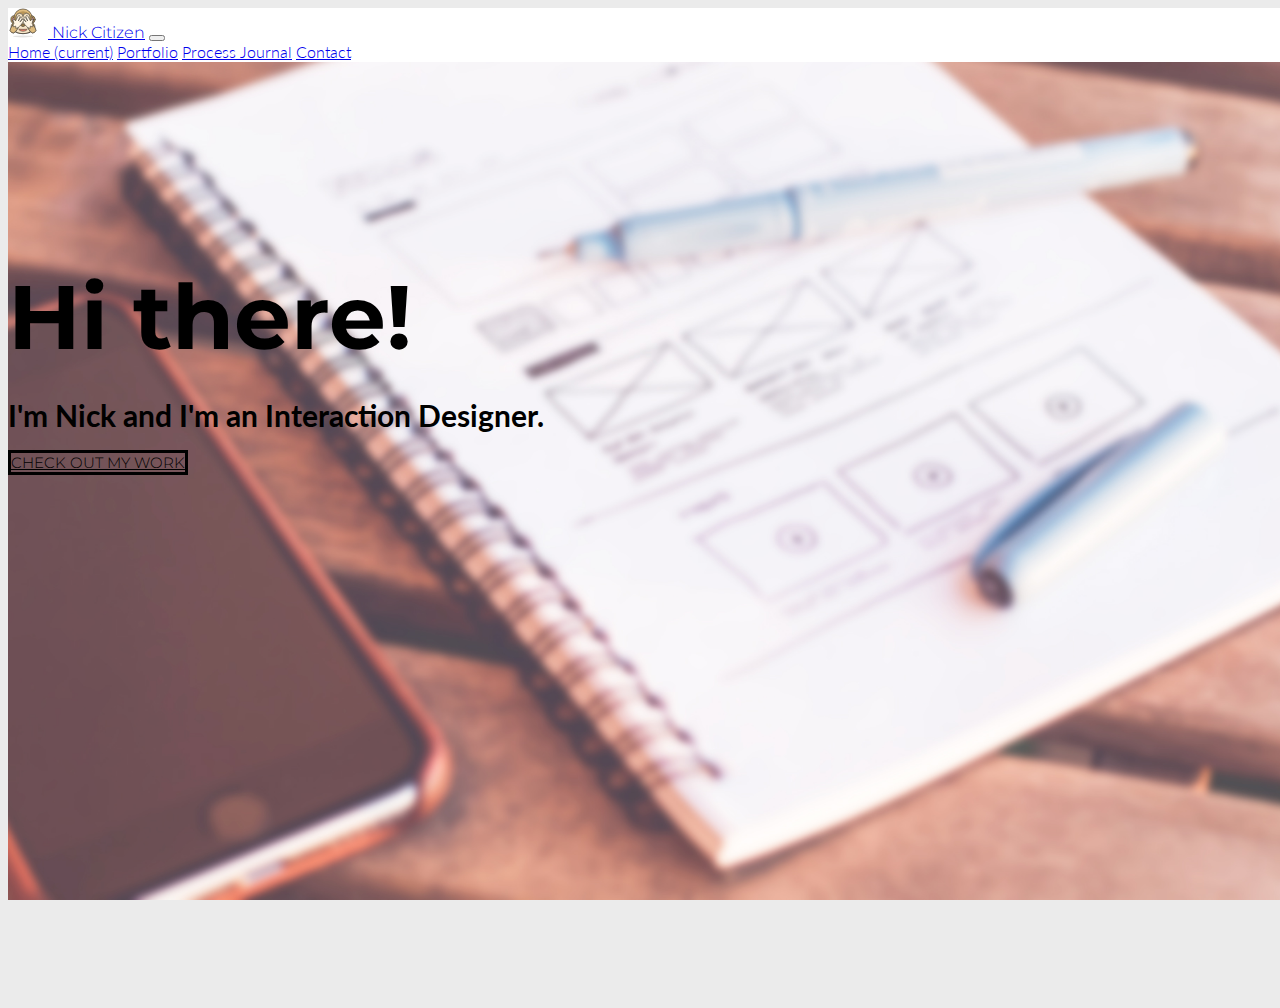
==== index.html @ 2cc954bd "intial commit" ====
<!doctype html>
<html lang="en">
  <head>
    <!-- Required meta tags -->
    <meta charset="utf-8">
    <meta name="viewport" content="width=device-width, initial-scale=1, shrink-to-fit=no">

    <!-- Bootstrap CSS -->
    <link rel="stylesheet" href="https://stackpath.bootstrapcdn.com/bootstrap/4.1.3/css/bootstrap.min.css" integrity="sha384-MCw98/SFnGE8fJT3GXwEOngsV7Zt27NXFoaoApmYm81iuXoPkFOJwJ8ERdknLPMO" crossorigin="anonymous">

    <!-- Grab Google Fonts -->
    <link href="https://fonts.googleapis.com/css?family=Lato:300,400|Montserrat" rel="stylesheet">

    <!-- Custom CSS File -->
    <link rel="stylesheet" href="./css/custom.css">

    <!-- Page Title -->
    <title>Nick Citizen | Awesome Interaction Designer</title>

    <!-- This is our Meta Description -->
    <meta name="description" content="What you write here will often show up in search results under the page title">

  </head>
  <body>
    <div class="full-page-bg">

      <!-- This is where our Navbar lives -->
      <nav class="navbar fixed-top navbar-expand-lg navbar-light">
        <div class="container">
          <a class="navbar-brand" href="#"><img src="./img/common/if_105-see-no-evil-monkey_3099447.svg" width="30" height="30" class="d-inline-block align-top nav-bar-img" alt=""> Nick Citizen</a>
          <button class="navbar-toggler" type="button" data-toggle="collapse" data-target="#navbarNavAltMarkup" aria-controls="navbarNavAltMarkup" aria-expanded="false" aria-label="Toggle navigation">
            <span class="navbar-toggler-icon"></span>
          </button>
          <div class="collapse navbar-collapse" id="navbarNavAltMarkup">
            <div class="navbar-nav ml-auto">
              <a class="nav-item nav-link active" href="./index.html">Home <span class="sr-only">(current)</span></a> <!-- Put the class 'active' on the link of the page you are on -->
              <a class="nav-item nav-link" href="./portfolio.html">Portfolio</a>
              <a class="nav-item nav-link" href="./process-journal.html">Process Journal</a>
              <a class="nav-item nav-link" href="contact.html">Contact</a>
            </div>
          </div>
        </div>  
      </nav> 
      <!-- Navbar End -->

      <div class="container bg-transparent">
          <div class="row align-items-center h-100">
              <div class="col-10 mx-auto">
                  <div class="card h-100 welcome-message">
                      <div>
                         <h1 class="welcome-special">Hi there!</h1>
                         <h2 class="welcome-special-sub">I'm Nick and I'm an Interaction Designer.</h2>
                      </div>
                      <div class="welcome-button-container">
                        <a href="./portfolio.html" class="btn btn-primary btn-lg welcome-button" role="button" aria-pressed="true">Check out my work</a>
                      </div>
                  </div>
              </div>
          </div>
      </div>




      <!-- Optional JavaScript -->
      <!-- jQuery first, then Popper.js, then Bootstrap JS -->
      <script src="https://code.jquery.com/jquery-3.3.1.slim.min.js" integrity="sha384-q8i/X+965DzO0rT7abK41JStQIAqVgRVzpbzo5smXKp4YfRvH+8abtTE1Pi6jizo" crossorigin="anonymous"></script>
      <script src="https://cdnjs.cloudflare.com/ajax/libs/popper.js/1.14.3/umd/popper.min.js" integrity="sha384-ZMP7rVo3mIykV+2+9J3UJ46jBk0WLaUAdn689aCwoqbBJiSnjAK/l8WvCWPIPm49" crossorigin="anonymous"></script>
      <script src="https://stackpath.bootstrapcdn.com/bootstrap/4.1.3/js/bootstrap.min.js" integrity="sha384-ChfqqxuZUCnJSK3+MXmPNIyE6ZbWh2IMqE241rYiqJxyMiZ6OW/JmZQ5stwEULTy" crossorigin="anonymous"></script>
    </div>
  </body>
</html>
---- css/custom.css ----
/*This Custom CSS file has not been structured in any particular order. 

Modify this file to your hearts content and make your website look awesome!*/


body{
	background-color: #ebebeb;
	padding-top: 80px;
}

/*Home*/
.full-page-bg {
  position: absolute;
  margin-top: -80px;
  padding-bottom: 100px;
  width:100%;
  min-height: 100vh;
  background: url('../img/common/homepage_bg.jpg') no-repeat center center fixed;
  -webkit-background-size: cover;
  -moz-background-size: cover;
  background-size: cover;
  -o-background-size: cover;
}

/*Cards*/
.card{border: none; background-color: transparent;}

/*Navbar Rules*/
img.nav-bar-img{
	margin-right: 10px;
}

.navbar{
	background-color: #fff;

}

a.navbar-brand{
	font-family:'Montserrat', Sans-Serif;
	font-size: 
}

/*Floating Nav*/
.floating-nav{
	position: fixed;
	margin-top: 50px;
	border-left: 1px solid #727272;
}

	a.float-nav-link{
		font-family: 'Lato', Sans-Serif;
		color: #595959;
		font-size: 14px;
		font-weight: 600;
		text-align: left;
	}

/*Image Rules*/
img{
	border-radius: 5px 5px 5px 5px;
	-moz-border-radius: 5px 5px 5px 5px;
	-webkit-border-radius: 5px 5px 5px 5px;
	border: 0px solid #000000;
}

/*Font Override Rules*/
h1, h2, h3, h4, h5, h6 {
	font-family:'Montserrat', Sans-Serif;
	margin-bottom: 20px;
}
	h1.welcome-special{
		font-size: 90px;
	}

	h2.welcome-special-sub{
		font-family: 'Lato', Sans-Serif;
		font-size: 30px;
	}

	h3{
		text-transform: uppercase;
		color: #a49727;
		letter-spacing: -0.5px;
	}

p, li, span, a {
	font-family: 'Lato', Sans-Serif;
	text-align: justify;
	font-weight: 300;
}

	p{
		color: #494949;
		line-height: 30px;
		margin-bottom: 25px;
	}

span.img-caption{
	display: block;
	font-size: 12px;
	font-weight: 500;
	padding: 10px 0px 10px 0px;
}

/*Container/class etc Override Rules*/
.welcome-message{
	margin-top: 200px;
}

.welcome-button-container{
	margin-top: 20px;
}

.welcome-button{
	background-color: transparent;
	border-radius: 0px 0px 0px 0px;
	border: 3px solid #000;
	font-family:'Montserrat', Sans-Serif;
	font-size: 15px;
	color: #000;
	text-transform: uppercase;
}

.welcome-button:hover{
	background-color: #000;
	border-color: #000;
}

.master-heading{
	padding-top: 50px;	
}

.section-heading{
	padding-top: 100px;	
}

.slide-show{
	padding: 30px 0px 50px 0px;
}

/*Footer*/
.footer{
	margin-top: 50px;
	padding-top: 30px;
	width: 100%;
	min-height: 100px;
	background-color: #989898;
	border-top: 1px solid #727272;
}
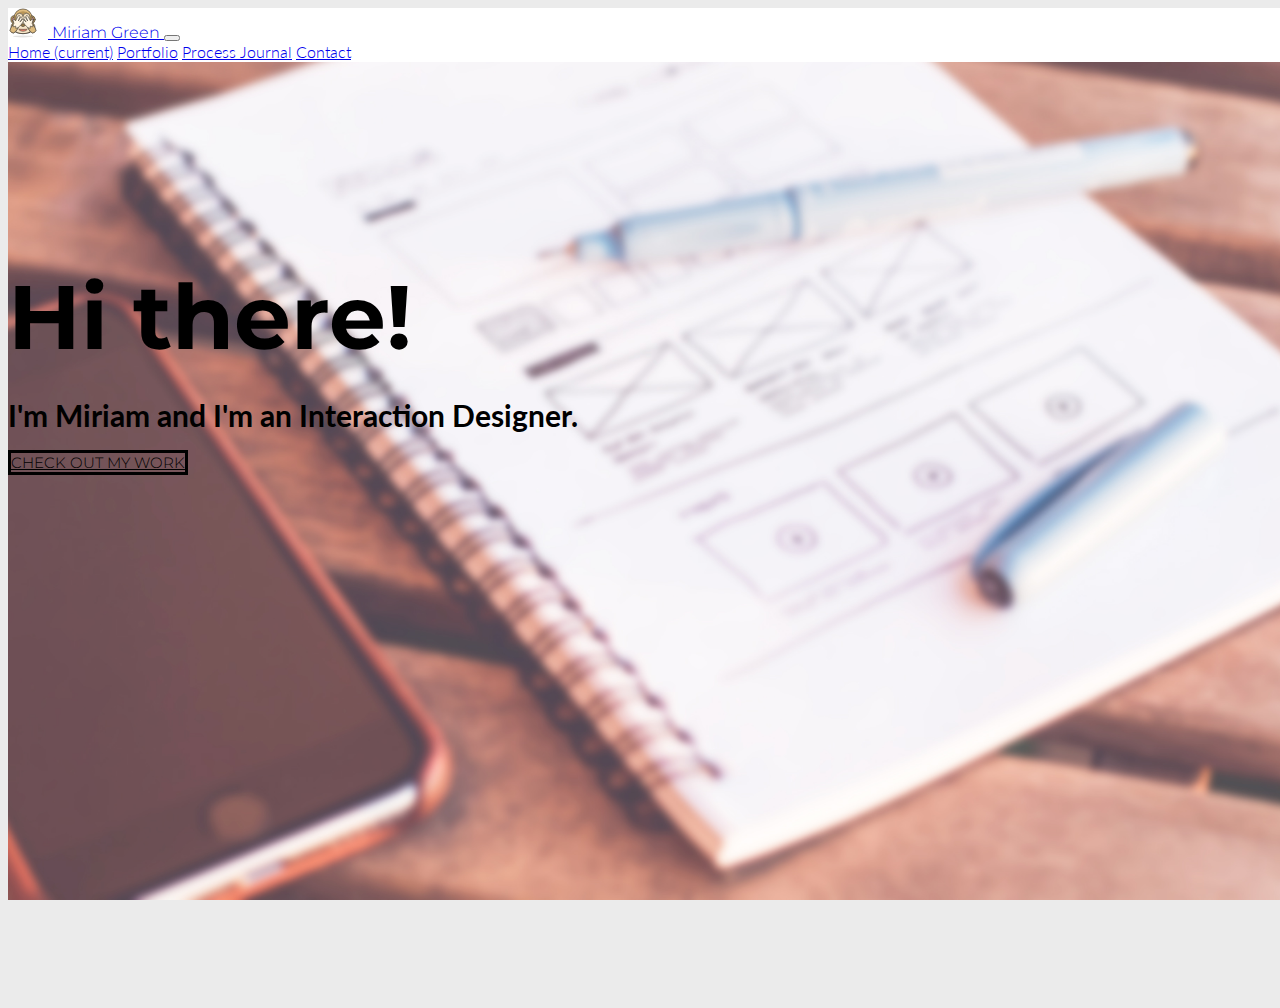
==== commit 071587b7: "name change" ====
--- a/index.html
+++ b/index.html
@@ -15,7 +15,7 @@
     <link rel="stylesheet" href="./css/custom.css">
 
     <!-- Page Title -->
-    <title>Nick Citizen | Awesome Interaction Designer</title>
+    <title>Miriam Green | Awesome Interaction Designer</title>
 
     <!-- This is our Meta Description -->
     <meta name="description" content="What you write here will often show up in search results under the page title">
@@ -27,7 +27,7 @@
       <!-- This is where our Navbar lives -->
       <nav class="navbar fixed-top navbar-expand-lg navbar-light">
         <div class="container">
-          <a class="navbar-brand" href="#"><img src="./img/common/if_105-see-no-evil-monkey_3099447.svg" width="30" height="30" class="d-inline-block align-top nav-bar-img" alt=""> Nick Citizen</a>
+          <a class="navbar-brand" href="#"><img src="./img/common/if_105-see-no-evil-monkey_3099447.svg" width="30" height="30" class="d-inline-block align-top nav-bar-img" alt=""> Miriam Green </a>
           <button class="navbar-toggler" type="button" data-toggle="collapse" data-target="#navbarNavAltMarkup" aria-controls="navbarNavAltMarkup" aria-expanded="false" aria-label="Toggle navigation">
             <span class="navbar-toggler-icon"></span>
           </button>
@@ -39,8 +39,8 @@
               <a class="nav-item nav-link" href="contact.html">Contact</a>
             </div>
           </div>
-        </div>  
-      </nav> 
+        </div>
+      </nav>
       <!-- Navbar End -->
 
       <div class="container bg-transparent">
@@ -49,7 +49,7 @@
                   <div class="card h-100 welcome-message">
                       <div>
                          <h1 class="welcome-special">Hi there!</h1>
-                         <h2 class="welcome-special-sub">I'm Nick and I'm an Interaction Designer.</h2>
+                         <h2 class="welcome-special-sub">I'm Miriam and I'm an Interaction Designer.</h2>
                       </div>
                       <div class="welcome-button-container">
                         <a href="./portfolio.html" class="btn btn-primary btn-lg welcome-button" role="button" aria-pressed="true">Check out my work</a>
@@ -69,4 +69,4 @@
       <script src="https://stackpath.bootstrapcdn.com/bootstrap/4.1.3/js/bootstrap.min.js" integrity="sha384-ChfqqxuZUCnJSK3+MXmPNIyE6ZbWh2IMqE241rYiqJxyMiZ6OW/JmZQ5stwEULTy" crossorigin="anonymous"></script>
     </div>
   </body>
-</html>+</html>
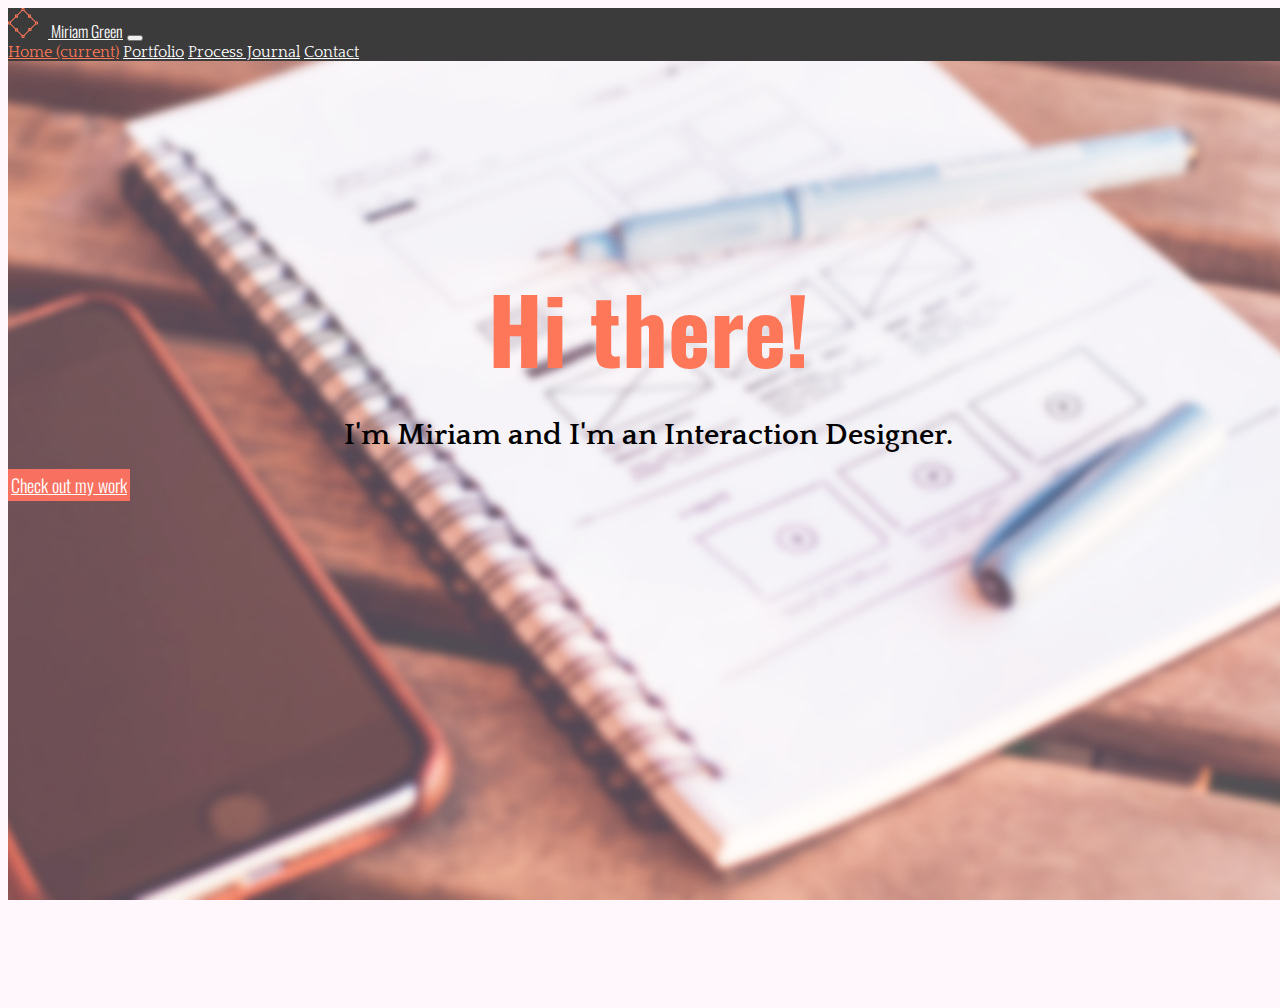
==== commit 426df861: "portfolio create sections and layout" ====
--- a/index.html
+++ b/index.html
@@ -9,7 +9,7 @@
     <link rel="stylesheet" href="https://stackpath.bootstrapcdn.com/bootstrap/4.1.3/css/bootstrap.min.css" integrity="sha384-MCw98/SFnGE8fJT3GXwEOngsV7Zt27NXFoaoApmYm81iuXoPkFOJwJ8ERdknLPMO" crossorigin="anonymous">
 
     <!-- Grab Google Fonts -->
-    <link href="https://fonts.googleapis.com/css?family=Lato:300,400|Montserrat" rel="stylesheet">
+    <link href="https://fonts.googleapis.com/css?family=Oswald|Quattrocento" rel="stylesheet">
 
     <!-- Custom CSS File -->
     <link rel="stylesheet" href="./css/custom.css">
@@ -27,7 +27,8 @@
       <!-- This is where our Navbar lives -->
       <nav class="navbar fixed-top navbar-expand-lg navbar-light">
         <div class="container">
-          <a class="navbar-brand" href="#"><img src="./img/common/if_105-see-no-evil-monkey_3099447.svg" width="30" height="30" class="d-inline-block align-top nav-bar-img" alt=""> Miriam Green </a>
+          <a class="navbar-brand" href="#">
+            <img src="./img/common/square.svg"  width="30" height="30" class="d-inline-block align-top nav-bar-img" alt="logo"></svg-icon> Miriam Green</a>
           <button class="navbar-toggler" type="button" data-toggle="collapse" data-target="#navbarNavAltMarkup" aria-controls="navbarNavAltMarkup" aria-expanded="false" aria-label="Toggle navigation">
             <span class="navbar-toggler-icon"></span>
           </button>
--- a/css/custom.css
+++ b/css/custom.css
@@ -1,12 +1,14 @@
-/*This Custom CSS file has not been structured in any particular order. 
+/*This Custom CSS file has not been structured in any particular order.
 
 Modify this file to your hearts content and make your website look awesome!*/
 
 
 body{
-	background-color: #ebebeb;
+	background-color: #FFF7FC;
 	padding-top: 80px;
 }
+
+
 
 /*Home*/
 .full-page-bg {
@@ -22,6 +24,19 @@
   -o-background-size: cover;
 }
 
+.portfolio-heading{
+	position: absolute;
+	margin-top: -80px;
+	padding-bottom: 100px;
+	width:100%;
+	min-height: 100vh;
+	background: url('../img/common/homepage_bg.jpg') no-repeat center center fixed;
+	-webkit-background-size: cover;
+  -moz-background-size: cover;
+  background-size: cover;
+  -o-background-size: cover;
+}
+
 /*Cards*/
 .card{border: none; background-color: transparent;}
 
@@ -30,30 +45,53 @@
 	margin-right: 10px;
 }
 
+/*Nav Bar Styles*/
+
 .navbar{
-	background-color: #fff;
-
-}
-
+	background-color: #3B3B3B;
+
+
+}
+/* top nav bar name styles */
 a.navbar-brand{
-	font-family:'Montserrat', Sans-Serif;
-	font-size: 
-}
+	font-family:'Oswald', Sans-Serif;
+}
+
+
+
+/* nav name styles */
+.navbar-light .navbar-brand {
+		color: white;
+
+}
+
+/*unselected pgs nav styles */
+.navbar-light .navbar-nav .nav-link {
+color: white;
+}
+
+/* selected pgs nav styles ('Process Journal')*/
+.navbar-light .navbar-nav .active>.nav-link, .navbar-light .navbar-nav .nav-link.active, .navbar-light .navbar-nav .nav-link.show, .navbar-light .navbar-nav .show>.nav-link {
+color: #FF7759;
+}
+
 
 /*Floating Nav*/
 .floating-nav{
 	position: fixed;
 	margin-top: 50px;
-	border-left: 1px solid #727272;
-}
-
+	border-left: 1px solid #FF7759;
+}
+
+				/*side nav bar styles */
 	a.float-nav-link{
-		font-family: 'Lato', Sans-Serif;
-		color: #595959;
+		font-family: 'Quattrocento', Sans-Serif;
+		color: #FF7759;
 		font-size: 14px;
 		font-weight: 600;
 		text-align: left;
 	}
+
 
 /*Image Rules*/
 img{
@@ -63,34 +101,75 @@
 	border: 0px solid #000000;
 }
 
+/*Process Journal top img styles*/
+
+ .topPageImg {
+	opacity: 0.5;
+	position: absolute;
+
+}
+
+/*process journal title */
+
+.row.master-heading {
+	color: #3B3B3B;
+	text-align: center;
+	padding: 250px;
+}
+
 /*Font Override Rules*/
 h1, h2, h3, h4, h5, h6 {
-	font-family:'Montserrat', Sans-Serif;
+	font-family:'Oswald', Sans-Serif;
 	margin-bottom: 20px;
-}
+	text-align: center;
+}
+
+h1{
+	color: #3B3B3B;
+	text-align: center;
+}
+
+
+.wk5storyboards{
+	width: auto;
+	height: 10px;
+}
+
+.img-caption{
+	opacity: 0.3;
+}
+/*home pg styles??*/
+
 	h1.welcome-special{
 		font-size: 90px;
+		color: #FF7759;
 	}
 
 	h2.welcome-special-sub{
-		font-family: 'Lato', Sans-Serif;
+		font-family: 'Quattrocento', Serif;
 		font-size: 30px;
 	}
 
-	h3{
-		text-transform: uppercase;
-		color: #a49727;
+	.row-section-heading, h3{
+		/* text-transform: uppercase; */
+		color: #FF7759;
 		letter-spacing: -0.5px;
-	}
+		font-size: 30px;
+		/*transform: rotate(-90deg);*/
+	}
+
+
+
 
 p, li, span, a {
-	font-family: 'Lato', Sans-Serif;
+	font-family: 'Quattrocento', Serif;
 	text-align: justify;
 	font-weight: 300;
+
 }
 
 	p{
-		color: #494949;
+		color: #3B3B3B;
 		line-height: 30px;
 		margin-bottom: 25px;
 	}
@@ -112,31 +191,33 @@
 }
 
 .welcome-button{
-	background-color: transparent;
-	border-radius: 0px 0px 0px 0px;
-	border: 3px solid #000;
-	font-family:'Montserrat', Sans-Serif;
-	font-size: 15px;
-	color: #000;
-	text-transform: uppercase;
+	background-color: #F87060;
+	border-radius: round;
+	border: 3px solid #F87060;
+	font-family:'Oswald', Sans-Serif;
+	font-size: 18px;
+	color: white;
+	/* text-transform: uppercase; */
 }
 
 .welcome-button:hover{
-	background-color: #000;
-	border-color: #000;
+	background-color: #193A68;
+	border-color: #193A68;
 }
 
 .master-heading{
-	padding-top: 50px;	
+	padding-top: 50px;
 }
 
 .section-heading{
-	padding-top: 100px;	
+	padding-top: 100px;
 }
 
 .slide-show{
 	padding: 30px 0px 50px 0px;
 }
+
+
 
 /*Footer*/
 .footer{
@@ -144,9 +225,10 @@
 	padding-top: 30px;
 	width: 100%;
 	min-height: 100px;
-	background-color: #989898;
-	border-top: 1px solid #727272;
-}
-
-
-
+	background-color: #3B3B3B;
+	border-top: 1px solid white;
+}
+
+.footer p{
+	color: white;
+}
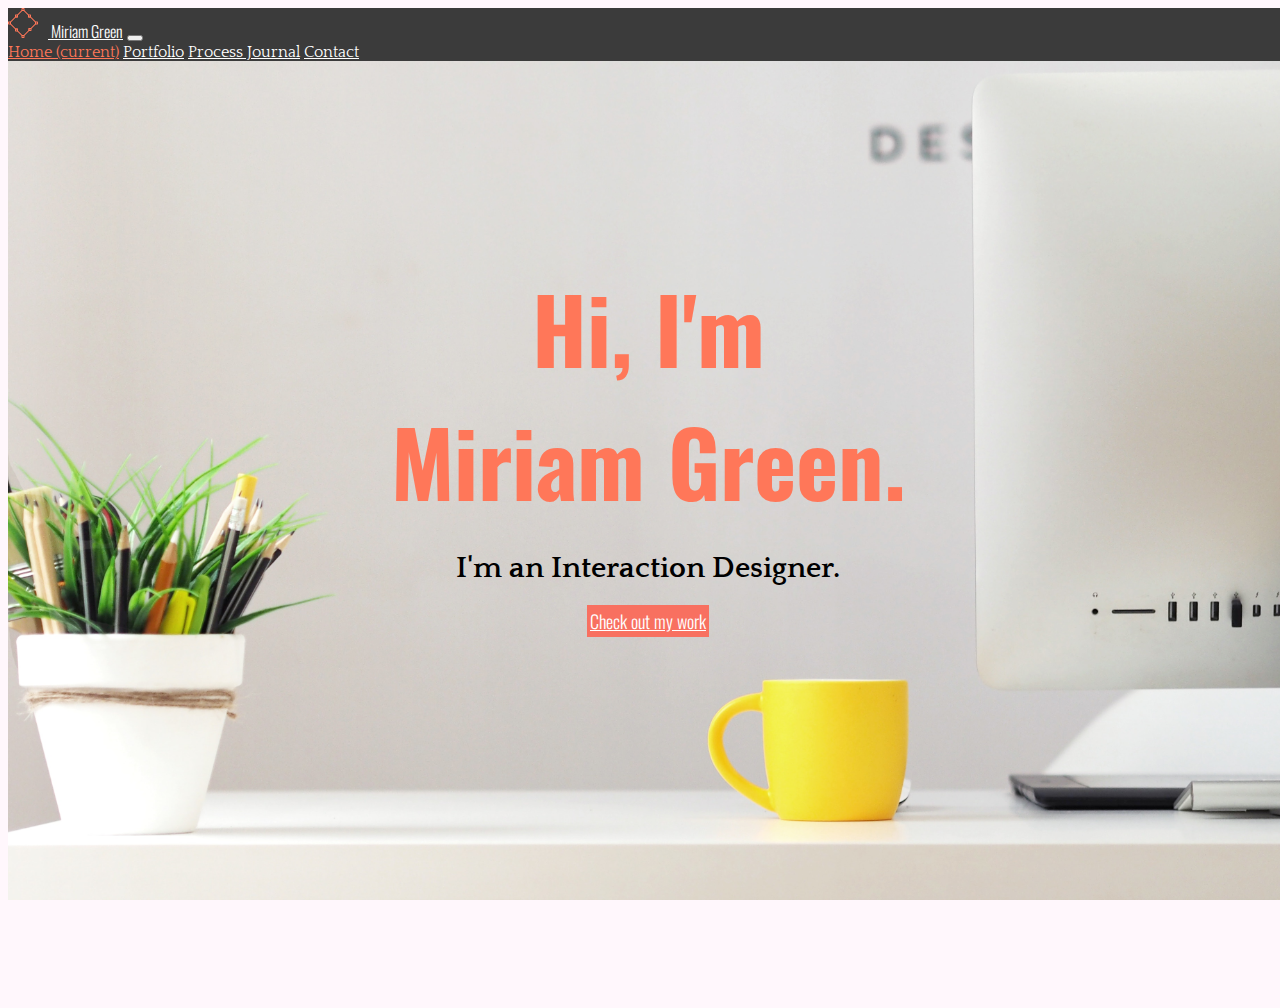
==== commit 41a70e19: "change homepage img and button" ====
--- a/index.html
+++ b/index.html
@@ -49,8 +49,8 @@
               <div class="col-10 mx-auto">
                   <div class="card h-100 welcome-message">
                       <div>
-                         <h1 class="welcome-special">Hi there!</h1>
-                         <h2 class="welcome-special-sub">I'm Miriam and I'm an Interaction Designer.</h2>
+                         <h1 class="welcome-special">Hi, I'm <br>Miriam Green.</h1>
+                         <h2 class="welcome-special-sub">I'm an Interaction Designer.</h2>
                       </div>
                       <div class="welcome-button-container">
                         <a href="./portfolio.html" class="btn btn-primary btn-lg welcome-button" role="button" aria-pressed="true">Check out my work</a>
--- a/css/custom.css
+++ b/css/custom.css
@@ -17,24 +17,127 @@
   padding-bottom: 100px;
   width:100%;
   min-height: 100vh;
-  background: url('../img/common/homepage_bg.jpg') no-repeat center center fixed;
+  background: url('../img/portfolio/yellowcup.jpg') no-repeat center center fixed;
   -webkit-background-size: cover;
   -moz-background-size: cover;
   background-size: cover;
   -o-background-size: cover;
+
 }
 
 .portfolio-heading{
 	position: absolute;
 	margin-top: -80px;
-	padding-bottom: 100px;
+	padding-bottom: 0px;
 	width:100%;
 	min-height: 100vh;
-	background: url('../img/common/homepage_bg.jpg') no-repeat center center fixed;
+	background: url('../img/portfolio/beachsydney.jpg') no-repeat center center fixed;
 	-webkit-background-size: cover;
   -moz-background-size: cover;
   background-size: cover;
   -o-background-size: cover;
+}
+
+.portfolio-title{
+		background-color: rgba(0, 0, 0, 0.5);
+}
+
+.portfolio-title h1{
+color: #00B5D3;
+font-size: 50px;
+}
+
+.portfolio-title p{
+color: white;
+font-size: 18px;
+}
+
+.portfolio-intro{
+
+	/* background: url('../img/process-journal/bus.jpg') no-repeat center center fixed; */
+	background-color: white;
+	padding: 0px 100px 50px 100px;
+}
+
+.portfolio-intro h3{
+	color: #00F0C8;
+}
+
+.portfolio-solution{
+	padding: 0px 100px 50px 100px;
+	background-color: rgba(0, 0, 0, 0.5);
+
+}
+
+.portfolio-solution h3{
+	color: #00F0C8;
+	padding-bottom: 20px;
+}
+
+.portfolio-solution p {
+color: white;
+}
+
+.portfolio-solution span.img-caption {
+color: white;
+opacity: 1;
+font-size: 15px;
+text-align: center;
+}
+
+.portfolio-process{
+	background-color: white;
+	padding: 0px 100px 50px 100px;
+}
+
+.portfolio-process h3{
+	color: #00F0C8;
+}
+
+.portfolio-reflection{
+	padding: 0px 100px 50px 100px;
+	background-color: rgba(0, 0, 0, 0.5);
+}
+
+.portfolio-reflection h3{
+	color: #00F0C8;
+}
+
+.portfolio-reflection p{
+color: white;
+}
+
+.portfolio-references {
+	padding: 0px 100px 50px 100px;
+	background-color: white;
+}
+
+.portfolio-references p{
+text-align: left;
+font-size: 12px;
+}
+
+.blurb p{
+	text-align: center;
+}
+
+
+.portfolio-heading h3{
+	font-size: 35px;
+}
+
+.portfolio-footer{
+	margin-top: 0px;
+	padding-top: 30px;
+	width: 100%;
+	min-height: 100px;
+	background-color: #3B3B3B;
+	border-top: 1px solid white;
+	background-color: rgba(0, 0, 0, 0.8);
+}
+
+.portfolio-footer p{
+color: white;
 }
 
 /*Cards*/
@@ -140,15 +243,7 @@
 }
 /*home pg styles??*/
 
-	h1.welcome-special{
-		font-size: 90px;
-		color: #FF7759;
-	}
-
-	h2.welcome-special-sub{
-		font-family: 'Quattrocento', Serif;
-		font-size: 30px;
-	}
+
 
 	.row-section-heading, h3{
 		/* text-transform: uppercase; */
@@ -181,6 +276,17 @@
 	padding: 10px 0px 10px 0px;
 }
 
+
+h1.welcome-special{
+	font-size: 90px;
+	color: #FF7759;
+}
+
+h2.welcome-special-sub{
+	font-family: 'Quattrocento', Serif;
+	font-size: 30px;
+}
+
 /*Container/class etc Override Rules*/
 .welcome-message{
 	margin-top: 200px;
@@ -188,6 +294,8 @@
 
 .welcome-button-container{
 	margin-top: 20px;
+	display: flex;
+	justify-content: center;
 }
 
 .welcome-button{
@@ -197,12 +305,13 @@
 	font-family:'Oswald', Sans-Serif;
 	font-size: 18px;
 	color: white;
+
 	/* text-transform: uppercase; */
 }
 
 .welcome-button:hover{
-	background-color: #193A68;
-	border-color: #193A68;
+	background-color: #70AD20;
+	border-color: #70AD20;
 }
 
 .master-heading{
@@ -221,13 +330,15 @@
 
 /*Footer*/
 .footer{
-	margin-top: 50px;
+	margin-top: 100px;
 	padding-top: 30px;
 	width: 100%;
 	min-height: 100px;
 	background-color: #3B3B3B;
 	border-top: 1px solid white;
-}
+	background-color: rgba(0, 0, 0, 0.7);
+}
+
 
 .footer p{
 	color: white;
